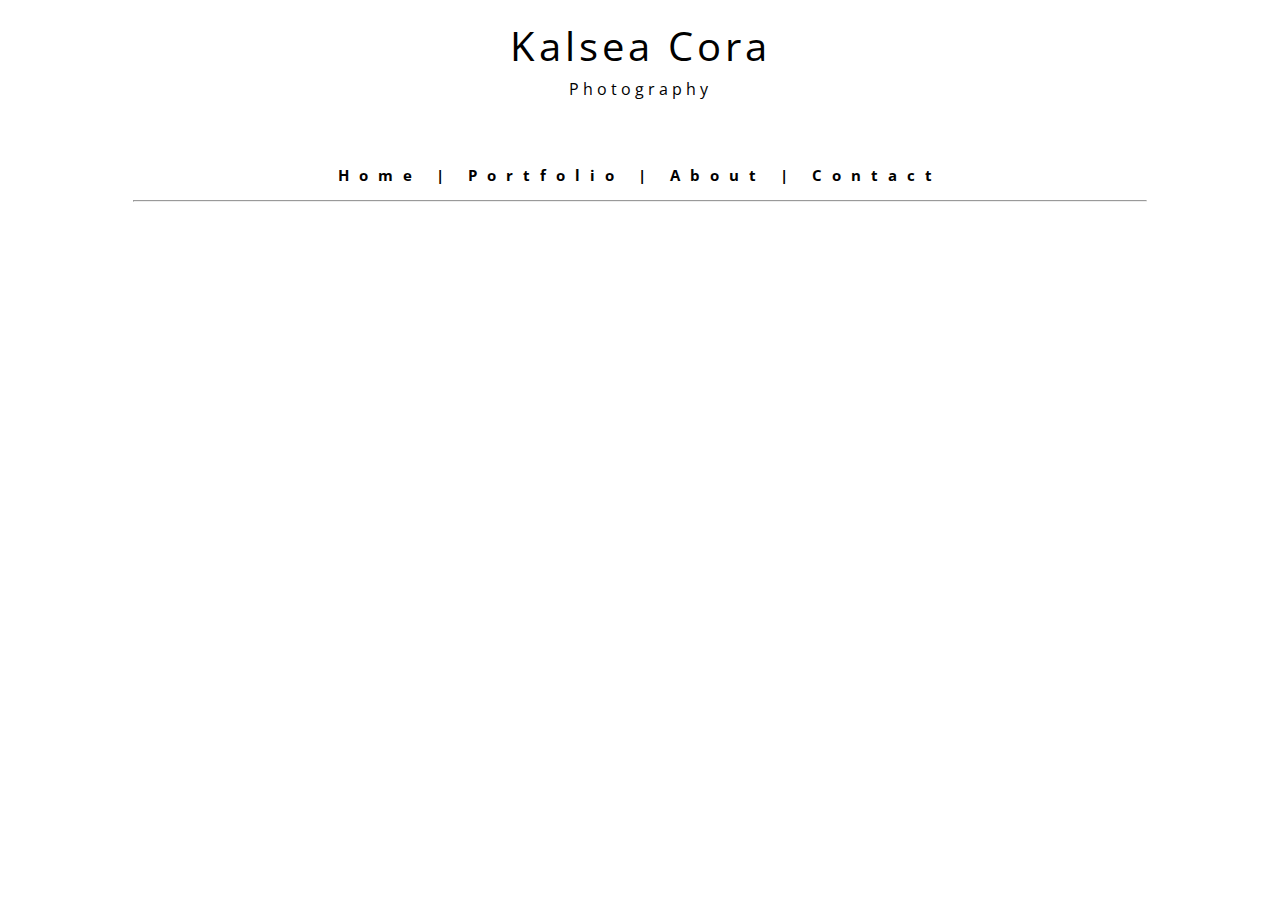
==== about.html @ 045cec5f "added about page" ====
<!DOCTYPE html>
<html lang="en">
<head>
    <meta charset="UTF-8">
    <meta http-equiv="X-UA-Compatible" content="IE=edge">
    <meta name="viewport" content="width=device-width, initial-scale=1.0">
    <title>About Me</title>
    <link rel="preconnect" href="https://fonts.googleapis.com">
    <link rel="preconnect" href="https://fonts.gstatic.com" crossorigin>
    <link rel="preconnect" href="https://fonts.googleapis.com">
    <link rel="preconnect" href="https://fonts.gstatic.com" crossorigin>
    <link href="https://fonts.googleapis.com/css2?family=Open+Sans:wdth,wght@91.6,300&display=swap" rel="stylesheet">
    <link rel="stylesheet" href="style.css">
</head>
<body>
    <div class="title">
        Kalsea Cora
    </div>
    <div class="title-two">
        Photography
    </div>
    <div class="navbar">
       <h3> <a href="index.html">Home</a>  | <a href="portfolio.html">Portfolio</a> | 
        <a href="about.html">About</a> | <a href="portfolio.html"> Contact</a></h3>
    </div>
        <hr>
</body>
</html>
---- style.css ----
body, html {
    height: 100%;
  }
  
  .bg {
    /* The image used */
    background-image: url("kcp-dog2.jpg");
    /* Full height */
    height: 100%;
    /* Center and scale the image */
    background-position: center;
    background-repeat: no-repeat;
    background-size: cover;
  }

  header, .intro {
    padding-bottom: 10%;
    padding-top: 30px;
    padding-right: 2%;
    text-align: right;
    letter-spacing: 2px;
  }

  h1, h2 {
    font-family: 'Open Sans', sans-serif;
    letter-spacing: 4px;

  }

  a {
      color: black;
  }

  a:link {
    color: black;
    text-decoration: none;

  }
  
  /* visited link */
  a:hover {
    color: gray;
  }
  

  /* portfolio css starts here */
  .title {
    padding-top: 10px;
    text-align: center;
    font-family: 'Open Sans', sans-serif;
    letter-spacing: 4px;
    font-size: 40px;
  }

  .title-two {
    padding-top: 5px;
    text-align: center;
    font-family: 'Open Sans', sans-serif;
    letter-spacing: 4px;
    font: 20px;
  }

  .navbar {

    padding-top: 50px;
    text-align: center;
    font-family: 'Open Sans', sans-serif; 
  }

  h3 {
    letter-spacing: 10px;
    font-size: 15px;
    
  }
  h4 {
    letter-spacing: 5px;
    font-size: 5px;
    font-family: 'Open Sans', sans-serif;
    
  }

  #content {
      display: flex;
      flex-direction: row;
      align-self: center;
      justify-content: center;
      height: 80px;
      padding: 10px; /* this */
    
  }

  .people, .pets, .places {
    margin-top: 25px;
    text-align: center;
    width: 200px;
    height: 50px;
  }

  hr{
    width: 80%;
    margin: auto;
    margin-top: 10px;
    margin-bottom: 30px;
  }

  /* IMAGE GALLERY */

  .image-gallery {
    display: flex;
    flex-wrap: wrap;
    padding: 0 20px;
    justify-content: center;
    height: 500px;
    width: 80%;
    margin: auto;
    overflow: scroll;
  }
  
  /* Create four equal columns that sits next to each other */
  .column {
    flex: 25%;
    max-width: 25%;
    padding: 0 4px;
  }
  
  .column img {
    margin-top: 8px;
    vertical-align: middle;
    width: 100%;
    overflow: scroll;
  }
  
  /* Responsive layout - makes a two column-layout instead of four columns */
  @media screen and (max-width: 800px) {
    .column {
      flex: 50%;
      max-width: 50%;
    }
  }
  
  /* Responsive layout - makes the two columns stack on top of each other instead of next to each other */
  @media screen and (max-width: 600px) {
    .column {
      flex: 100%;
      max-width: 100%;
    }
  }

  /* FOOTER */

  #footer {
    padding-top: 30px;
    margin-bottom: 200px;
    height: 120px;
    width: 80%;
    margin: auto;
    background-color: rgb(203, 202, 202);
    /* font-family: 'Open Sans', sans-serif; */
    text-align: center;
    /* letter-spacing: 10px;
    font-size: 15px; */
  }
#person-info {
  background-color: rgb(203, 202, 202);
  width: 80%;
  margin: auto;
  padding-bottom: 20px; 

}
form{
    display: flex;
    flex-direction: row;
    align-self: center;
    justify-content: center;
    padding-bottom: 20px; 
 }
 
 input[type=text], select{
  padding: 12px 20px;
  margin-right: 5px;
  border-radius: 5px;
  letter-spacing: 5px;
  font-size: 5px;
  border-color: grey;
  font-family: 'Open Sans', sans-serif
 }

 input[type=submit] {
  background-color: #000000;
  color: white;
  padding: 12px 20px;
  border: none;
  border-radius: 4px;
  cursor: pointer;
  font-family: 'Open Sans', sans-serif
}

 .wsite {
   text-align: right;
   padding-top: 20px;
   padding-bottom: 50px;
   letter-spacing: 5px;
   font-size: 5px;
   font-family: 'Open Sans', sans-serif;
 }
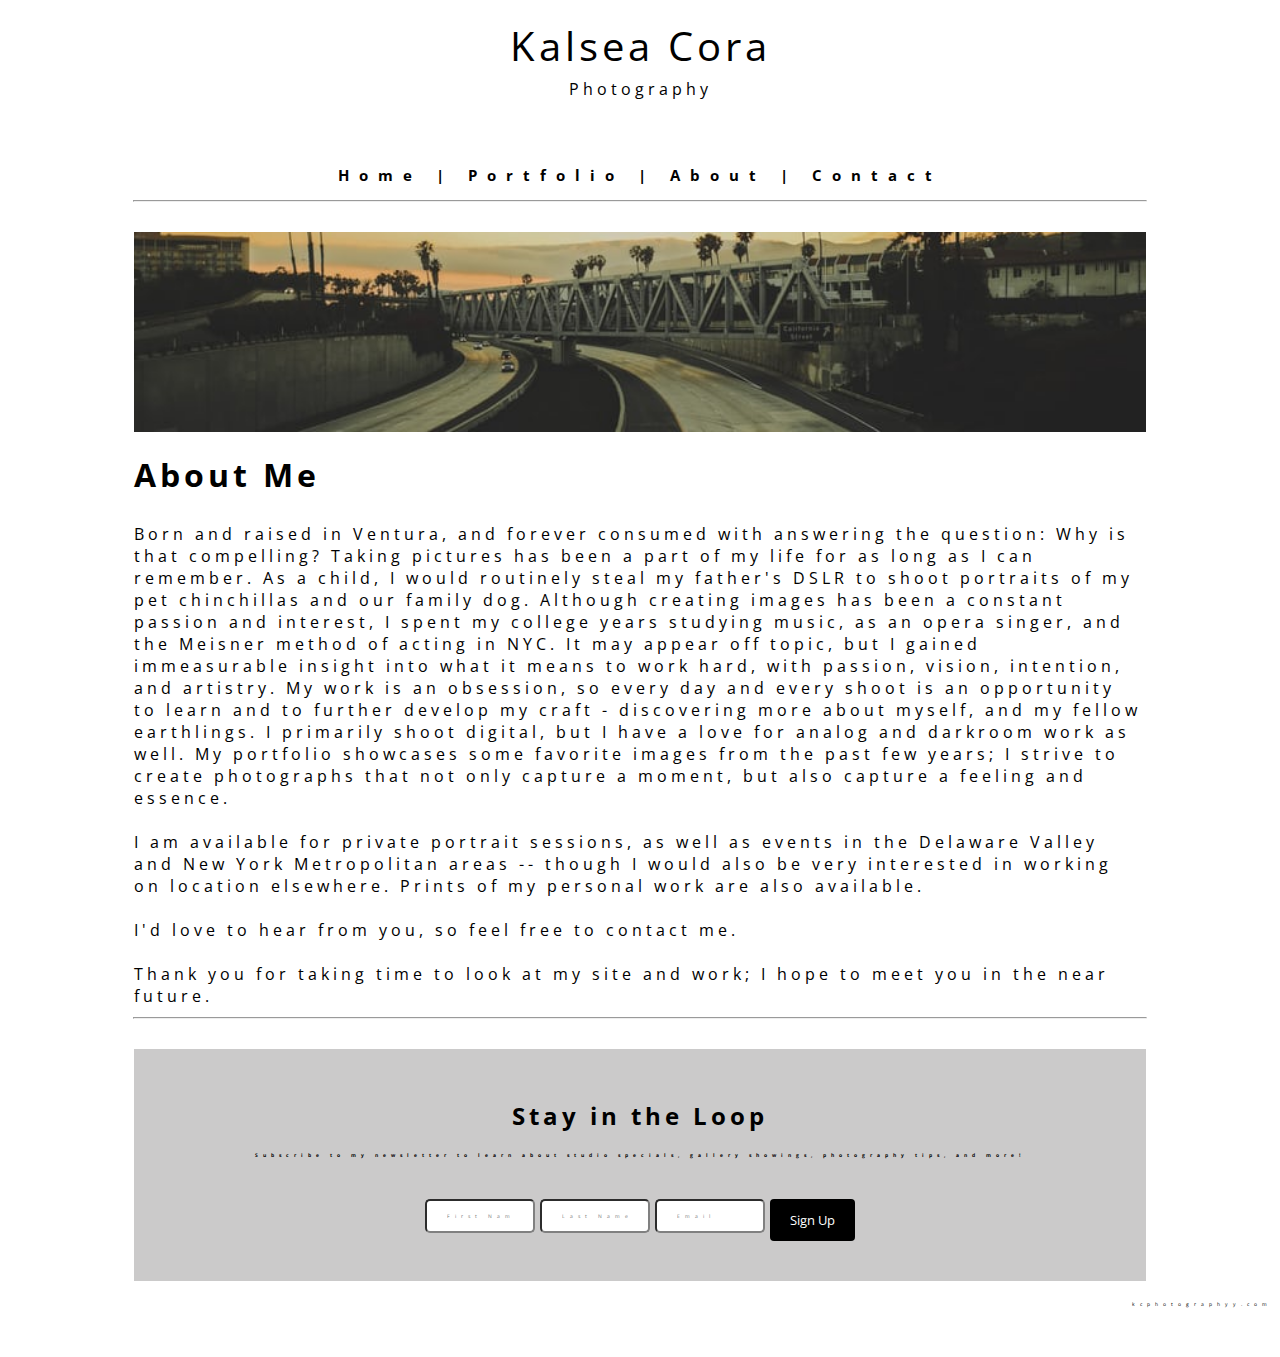
==== commit b54d6d9e: "updated about" ====
--- a/about.html
+++ b/about.html
@@ -24,5 +24,53 @@
         <a href="about.html">About</a> | <a href="portfolio.html"> Contact</a></h3>
     </div>
         <hr>
+    <div class="about-photo"></div>
+        <div class="about-info">
+            <h1>About Me</h1>
+            </div>
+    <div class="about-info2">
+Born and raised in Ventura, and forever consumed with answering 
+the question: Why is that compelling? Taking pictures has been a 
+part of my life for as long as I can remember. As a child, I would 
+routinely steal my father's DSLR to shoot portraits of my pet chinchillas 
+and our family dog. Although creating images has been a constant passion 
+and interest, I spent my college years studying music, as an opera singer,
+and the Meisner method of acting in NYC. It may appear off topic,
+but I gained immeasurable insight into what it means to work hard, 
+with passion, vision, intention, and artistry. My work is an obsession, 
+so every day and every shoot is an opportunity to learn and to further
+develop my craft - discovering more about myself, and my fellow earthlings. 
+I primarily shoot digital, but I have a love for analog and darkroom work as well. 
+My portfolio showcases some favorite images from the past few years; I strive to create photographs that not only capture a moment,
+ but also capture a feeling and essence.<br><br>
+
+I am available for private portrait sessions, as well as events in the Delaware Valley 
+and New York Metropolitan areas -- though I would also be very interested in working 
+on location elsewhere.  Prints of my personal work are also available.<br><br>
+
+I'd love to hear from you, so feel free to contact me.<br><br>
+
+Thank you for taking time to look at my site and work; I hope to meet you in the near future.
+</div>
+<hr>
+    </div>
+    <div id="footer">
+        <h2> Stay in the Loop
+        </h2>
+        <h4>Subscribe to my newsletter to learn about studio specials, gallery showings, photography tips, and more!
+        </h4>
+    </div>
+    
+
+    <div id="person-info">
+        <form action="/">
+    <div class="person-name">   <input type="text" id="fname" name="fname" placeholder="First Name"></div>
+    <div class="person-lname">  <input type="text" id="lname" name="lname" placeholder="Last Name"></div>
+    <div class="person-email">  <input type="text" id="Email" name="Email" placeholder="Email"></div>
+    <input type="submit" value="Sign Up">
+          </form> 
+    </div>
+<div class="wsite">kcphotographyy.com</div>
+    
 </body>
 </html>--- a/style.css
+++ b/style.css
@@ -203,4 +203,27 @@
    letter-spacing: 5px;
    font-size: 5px;
    font-family: 'Open Sans', sans-serif;
+ }
+
+ /* About section */
+ .about-photo {
+  background-image: url("/images/photo30.jpeg");
+  width: 80%;
+  height: 200px;
+  margin: auto;
+  background-position: center;
+  background-repeat: no-repeat;
+  background-size: cover;
+ }
+.about-info {
+  width:80%;
+  margin: auto;
+}
+ .about-info2 {
+  padding-top: 5px;
+  /* text-align: center; */
+  font-family: 'Open Sans', sans-serif;
+  letter-spacing: 4px;
+  width:80%;
+  margin: auto;
  }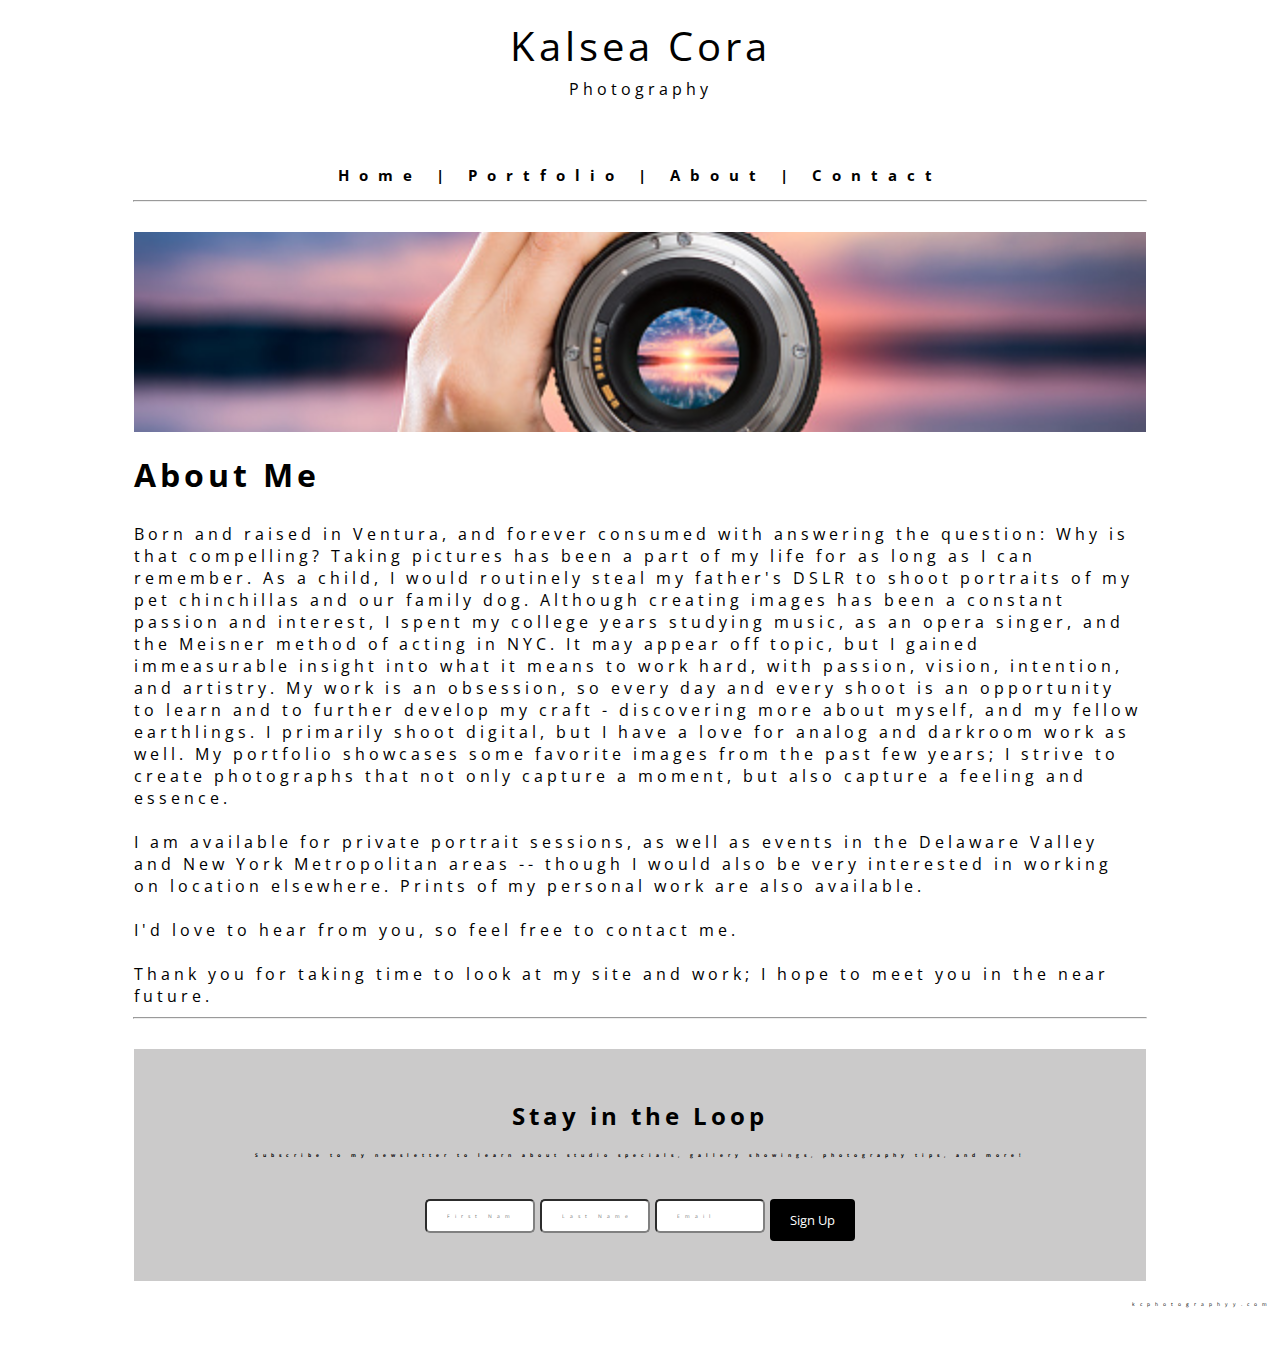
==== commit 5d6be574: "added contact page" ====
--- a/about.html
+++ b/about.html
@@ -5,8 +5,6 @@
     <meta http-equiv="X-UA-Compatible" content="IE=edge">
     <meta name="viewport" content="width=device-width, initial-scale=1.0">
     <title>About Me</title>
-    <link rel="preconnect" href="https://fonts.googleapis.com">
-    <link rel="preconnect" href="https://fonts.gstatic.com" crossorigin>
     <link rel="preconnect" href="https://fonts.googleapis.com">
     <link rel="preconnect" href="https://fonts.gstatic.com" crossorigin>
     <link href="https://fonts.googleapis.com/css2?family=Open+Sans:wdth,wght@91.6,300&display=swap" rel="stylesheet">
@@ -21,7 +19,7 @@
     </div>
     <div class="navbar">
        <h3> <a href="index.html">Home</a>  | <a href="portfolio.html">Portfolio</a> | 
-        <a href="about.html">About</a> | <a href="portfolio.html"> Contact</a></h3>
+        <a href="about.html">About</a> | <a href="contact.html"> Contact</a></h3>
     </div>
         <hr>
     <div class="about-photo"></div>
--- a/style.css
+++ b/style.css
@@ -207,7 +207,7 @@
 
  /* About section */
  .about-photo {
-  background-image: url("/images/photo30.jpeg");
+  background-image: url("/images/photo31.jpeg");
   width: 80%;
   height: 200px;
   margin: auto;
@@ -226,4 +226,14 @@
   letter-spacing: 4px;
   width:80%;
   margin: auto;
+ }
+
+ .contact-photo {
+  background-image: url("/images/photo34.jpeg");
+  width: 80%;
+  height: 200px;
+  margin: auto;
+  background-position: center;
+  background-repeat: no-repeat;
+  background-size: cover;
  }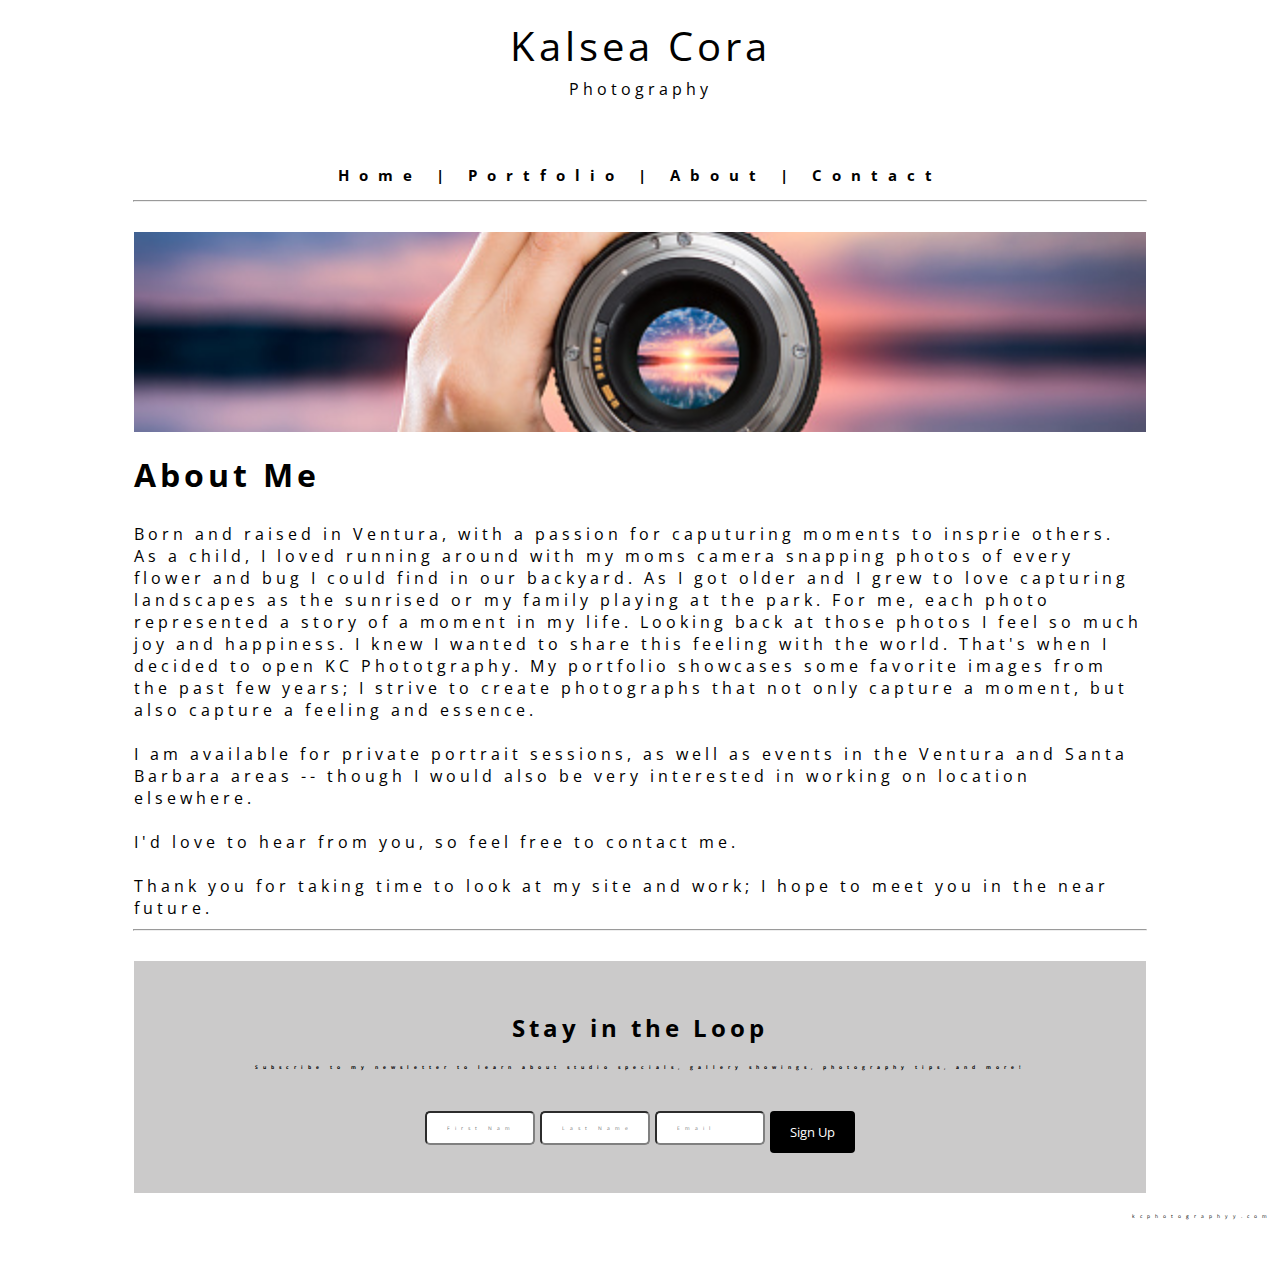
==== commit de417f8b: "updated about" ====
--- a/about.html
+++ b/about.html
@@ -27,24 +27,17 @@
             <h1>About Me</h1>
             </div>
     <div class="about-info2">
-Born and raised in Ventura, and forever consumed with answering 
-the question: Why is that compelling? Taking pictures has been a 
-part of my life for as long as I can remember. As a child, I would 
-routinely steal my father's DSLR to shoot portraits of my pet chinchillas 
-and our family dog. Although creating images has been a constant passion 
-and interest, I spent my college years studying music, as an opera singer,
-and the Meisner method of acting in NYC. It may appear off topic,
-but I gained immeasurable insight into what it means to work hard, 
-with passion, vision, intention, and artistry. My work is an obsession, 
-so every day and every shoot is an opportunity to learn and to further
-develop my craft - discovering more about myself, and my fellow earthlings. 
-I primarily shoot digital, but I have a love for analog and darkroom work as well. 
+Born and raised in Ventura, with a passion for caputuring moments to insprie others. As a child,
+I loved running around with my moms camera snapping photos of every flower and bug I could find in our
+backyard. As I got older and I grew to love capturing landscapes as the sunrised or my family playing at the 
+park. For me, each photo represented a story of a moment in my life. Looking back at those photos I feel so much
+joy and happiness. I knew I wanted to share this feeling with the world. That's when I decided to open KC Phototgraphy.
 My portfolio showcases some favorite images from the past few years; I strive to create photographs that not only capture a moment,
- but also capture a feeling and essence.<br><br>
+but also capture a feeling and essence.<br><br>
 
-I am available for private portrait sessions, as well as events in the Delaware Valley 
-and New York Metropolitan areas -- though I would also be very interested in working 
-on location elsewhere.  Prints of my personal work are also available.<br><br>
+I am available for private portrait sessions, as well as events in the Ventura
+and Santa Barbara areas -- though I would also be very interested in working 
+on location elsewhere. <br><br>
 
 I'd love to hear from you, so feel free to contact me.<br><br>
 
